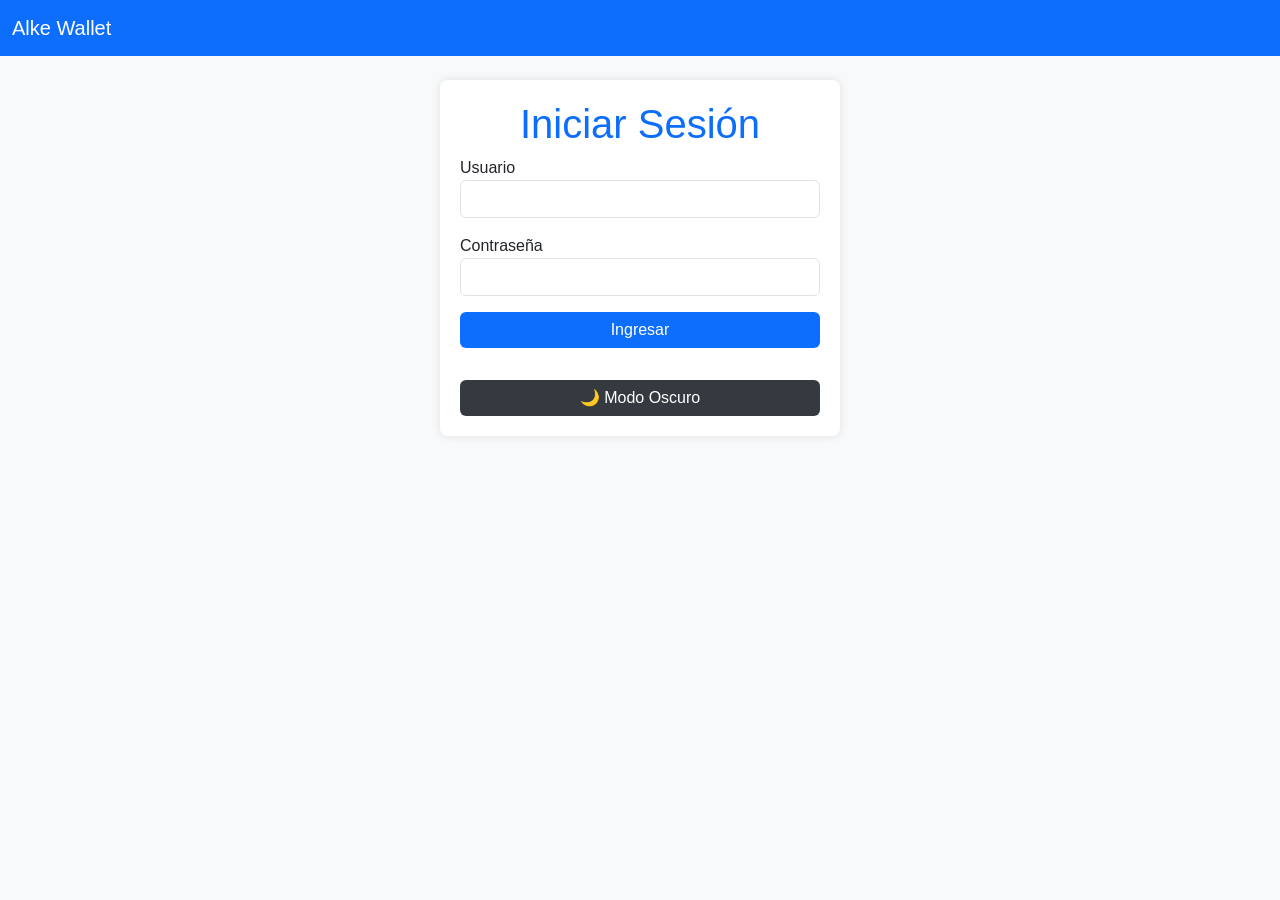
==== index.html @ 256a5423 "Primer commit - Proyecto Alke Wallet" ====
<!DOCTYPE html>
<html lang="es">
<head>
  <meta charset="UTF-8">
  <meta http-equiv="refresh" content="0; url=login.html">
  <title>Alke Wallet</title>
</head>
<body>
  <!-- Mensaje opcional por si la redirección tarda -->
  <p>Redirigiendo a la página de inicio de sesión...</p>
</body>
</html>
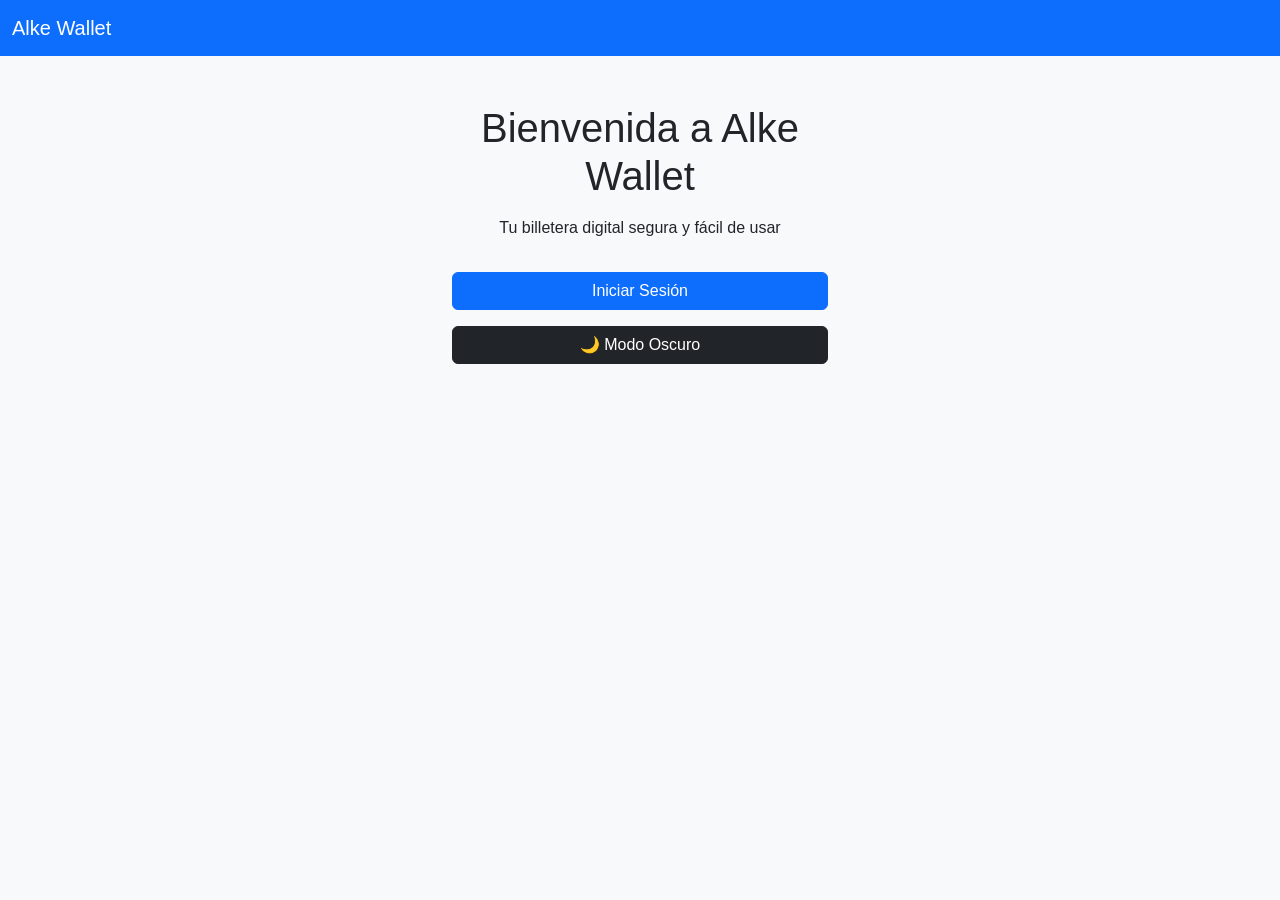
==== commit a467ab12: "Primer commit: proyecto AlkeWallet" ====
--- a/index.html
+++ b/index.html
@@ -2,11 +2,35 @@
 <html lang="es">
 <head>
   <meta charset="UTF-8">
-  <meta http-equiv="refresh" content="0; url=login.html">
-  <title>Alke Wallet</title>
+  <title>Alke Wallet - Inicio</title>
+  <meta name="viewport" content="width=device-width, initial-scale=1.0">
+  <!-- Bootstrap -->
+  <link href="https://cdn.jsdelivr.net/npm/bootstrap@5.3.0/dist/css/bootstrap.min.css" rel="stylesheet">
+  <!-- Estilos -->
+  <link rel="stylesheet" href="css/styles.css">
 </head>
 <body>
-  <!-- Mensaje opcional por si la redirección tarda -->
-  <p>Redirigiendo a la página de inicio de sesión...</p>
+  <!-- Navbar -->
+  <nav class="navbar navbar-expand-lg navbar-dark bg-primary">
+    <div class="container-fluid">
+      <a class="navbar-brand" href="index.html">Alke Wallet</a>
+    </div>
+  </nav>
+
+  <!-- Contenido principal -->
+  <div class="container mt-5 text-center" style="max-width:400px;">
+    <h1>Bienvenida a Alke Wallet</h1>
+    <p class="mt-3">Tu billetera digital segura y fácil de usar</p>
+
+    <!-- Botón para ir al login -->
+    <a href="login.html" class="btn btn-primary w-100 mt-3">Iniciar Sesión</a>
+
+    <!-- Botón de modo oscuro -->
+    <button id="darkModeToggle" class="btn btn-dark w-100 mt-3">🌙 Modo Oscuro</button>
+  </div>
+
+  <!-- Scripts -->
+  <script src="https://code.jquery.com/jquery-3.6.0.min.js"></script>
+  <script src="js/index.js"></script>
 </body>
 </html>
--- a/css/styles.css
+++ b/css/styles.css
@@ -0,0 +1,118 @@
+/* ---------------------- */
+/* ESTILOS GENERALES      */
+/* ---------------------- */
+body {
+  font-family: Arial, sans-serif;
+  background-color: #f8f9fa;
+  color: #212529;
+  margin: 0;
+  padding: 0;
+}
+
+/* Contenedor de formularios */
+.container {
+  max-width: 400px;
+}
+
+/* Navbar */
+.navbar {
+  margin-bottom: 20px;
+}
+
+/* Tarjetas */
+.card {
+  border-radius: 8px;
+  background-color: #ffffff;
+  color: #212529;
+  box-shadow: 0 2px 6px rgba(0,0,0,0.1);
+}
+
+/* Inputs */
+.form-control {
+  border-radius: 6px;
+}
+
+/* Botones */
+.btn {
+  border-radius: 6px;
+}
+.btn-sm {
+  padding: 5px 12px;
+  font-size: 0.9rem;
+}
+.btn.w-100 {
+  margin-top: 8px;
+}
+
+/* Lista */
+.list-group-item {
+  cursor: pointer;
+}
+
+/* ---------------------- */
+/* MODO OSCURO COMPLETO   */
+/* ---------------------- */
+.dark-mode {
+  background-color: #121212 !important;
+  color: #f1f1f1 !important;
+}
+
+/* Textos */
+.dark-mode h1,
+.dark-mode h2,
+.dark-mode h4,
+.dark-mode p,
+.dark-mode label,
+.dark-mode .nav-link {
+  color: #f1f1f1 !important;
+}
+
+/* Navbar */
+.dark-mode .navbar {
+  background-color: #1e1e1e !important;
+}
+
+/* Tarjeta */
+.dark-mode .card {
+  background-color: #1e1e1e !important;
+  color: #f1f1f1 !important;
+  border: 1px solid #333;
+}
+
+/* Inputs */
+.dark-mode input {
+  background-color: #2a2a2a !important;
+  color: #f1f1f1 !important;
+  border: 1px solid #444;
+}
+.dark-mode input::placeholder {
+  color: #bbb !important;
+}
+
+/* Lista */
+.dark-mode .list-group-item {
+  background-color: #2a2a2a !important;
+  color: #f1f1f1 !important;
+  border: 1px solid #444;
+}
+.dark-mode .list-group-item:hover {
+  background-color: #3a3a3a !important;
+}
+
+/* Botones */
+.dark-mode .btn-primary {
+  background-color: #0069d9 !important;
+}
+.dark-mode .btn-success {
+  background-color: #28a745 !important;
+}
+.dark-mode .btn-warning {
+  background-color: #ffc107 !important;
+  color: #212529 !important;
+}
+.dark-mode .btn-info {
+  background-color: #17a2b8 !important;
+}
+.dark-mode .btn-dark {
+  background-color: #333 !important;
+}
